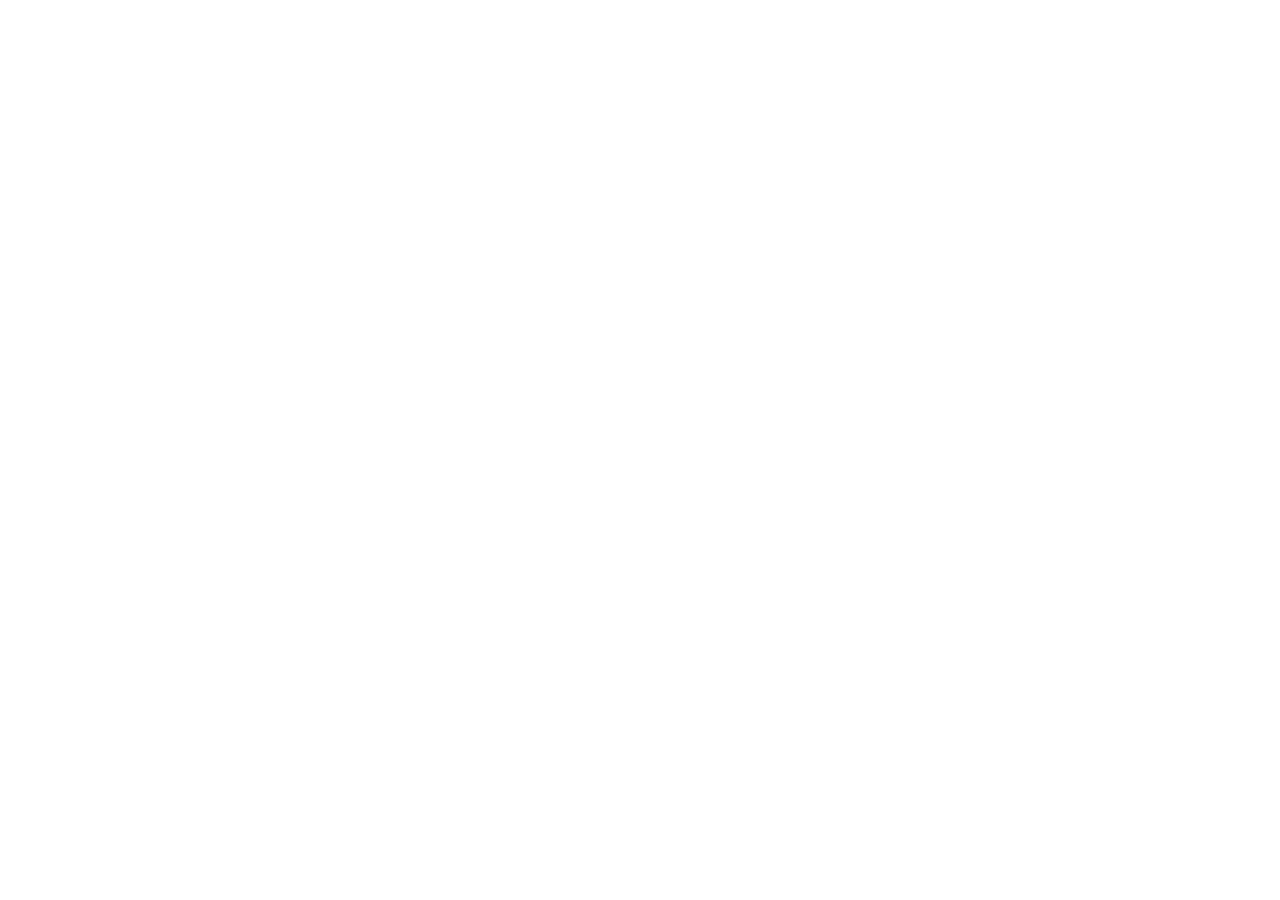
==== index.html @ 6583adca "리셋 css 설정" ====
<!DOCTYPE html>
<html lang="en">
<head>
    <meta charset="UTF-8">
    <meta name="viewport" content="width=device-width, initial-scale=1.0">
    <title>배경이미지 연습</title>
    <!-- <link rel="stylesheet" href="css/reset.css"> -->
    <link rel="stylesheet" href="css/main.css">
</head>
<body>
    
</body>
</html>
---- css/main.css ----
@import url(reset.css);
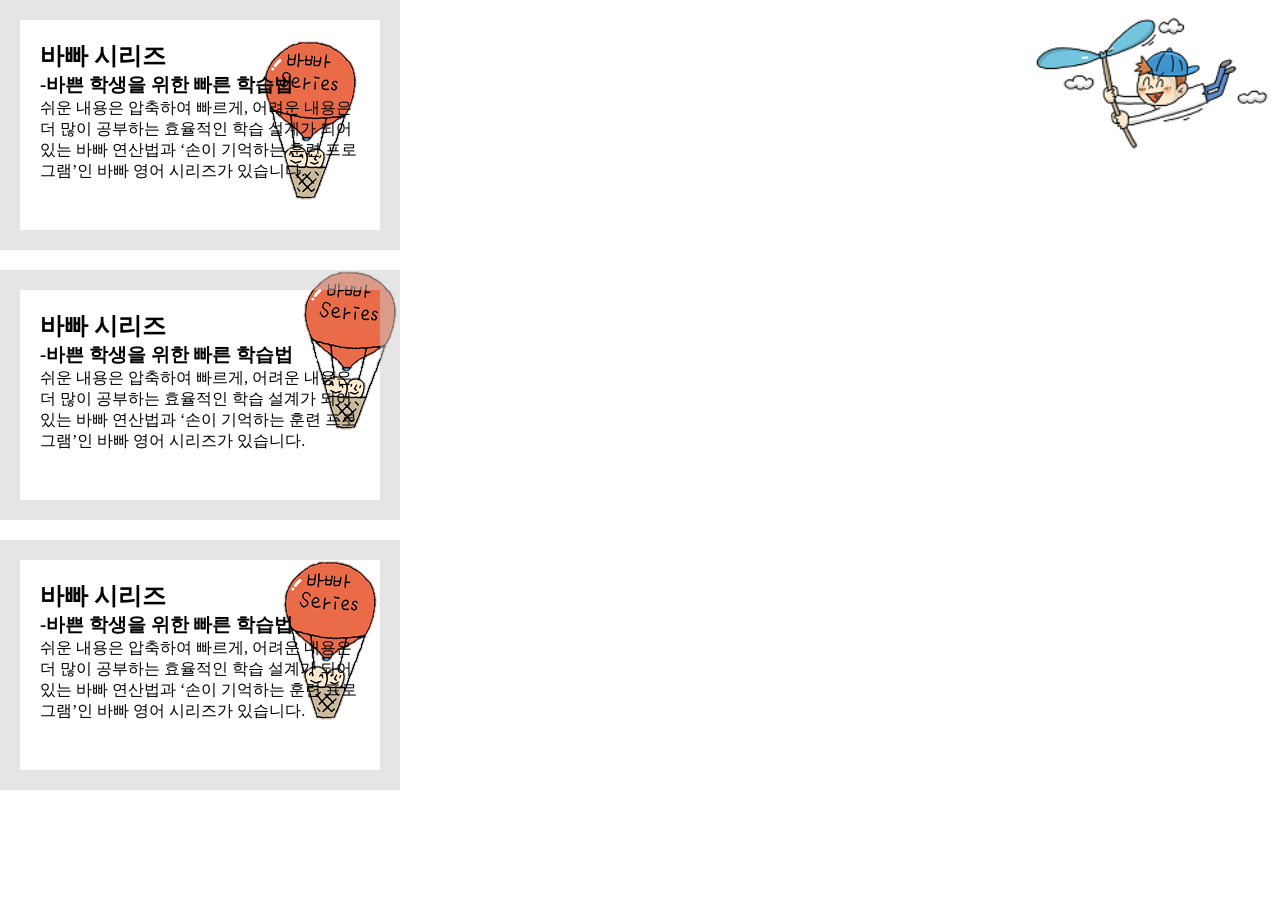
==== commit ca80232b: "백그라운드 이미지 속성 공부, 이미지 고정 공부" ====
--- a/index.html
+++ b/index.html
@@ -1,13 +1,36 @@
-<!DOCTYPE html>
+<!doctype html>
 <html lang="en">
-<head>
-    <meta charset="UTF-8">
-    <meta name="viewport" content="width=device-width, initial-scale=1.0">
+  <head>
+    <meta charset="UTF-8" />
+    <meta name="viewport" content="width=device-width, initial-scale=1.0" />
     <title>배경이미지 연습</title>
-    <!-- <link rel="stylesheet" href="css/reset.css"> -->
-    <link rel="stylesheet" href="css/main.css">
-</head>
-<body>
-    
-</body>
-</html>+    <!-- <link rel="stylesheet" href="css/reset.css" /> -->
+    <link rel="stylesheet" href="css/main.css" />
+  </head>
+  <body>
+    <div id="bg1">
+      <h2>바빠 시리즈</h2>
+      <h3>-바쁜 학생을 위한 빠른 학습법</h3>
+      <p>
+        쉬운 내용은 압축하여 빠르게, 어려운 내용은 더 많이 공부하는 효율적인 학습 설계가 되어 있는 바빠 연산법과 ‘손이
+        기억하는 훈련 프로그램’인 바빠 영어 시리즈가 있습니다.
+      </p>
+    </div>
+    <div id="bg2">
+      <h2>바빠 시리즈</h2>
+      <h3>-바쁜 학생을 위한 빠른 학습법</h3>
+      <p>
+        쉬운 내용은 압축하여 빠르게, 어려운 내용은 더 많이 공부하는 효율적인 학습 설계가 되어 있는 바빠 연산법과 ‘손이
+        기억하는 훈련 프로그램’인 바빠 영어 시리즈가 있습니다.
+      </p>
+    </div>
+    <div id="bg3">
+      <h2>바빠 시리즈</h2>
+      <h3>-바쁜 학생을 위한 빠른 학습법</h3>
+      <p>
+        쉬운 내용은 압축하여 빠르게, 어려운 내용은 더 많이 공부하는 효율적인 학습 설계가 되어 있는 바빠 연산법과 ‘손이
+        기억하는 훈련 프로그램’인 바빠 영어 시리즈가 있습니다.
+      </p>
+    </div>
+  </body>
+</html>
--- a/css/main.css
+++ b/css/main.css
@@ -1 +1,31 @@
 @import url(reset.css);
+body {
+  /* background-image: url("../images/bg2.png");
+  background-repeat: no-repeat;
+  background-position: right top;
+  background-size: cover; */
+  background: url(../images/bg2.png) no-repeat right top / 20%;
+  background-attachment: fixed;
+}
+#bg1,
+#bg2,
+#bg3 {
+  width: 400px;
+  height: 250px;
+  border: 20px solid rgba(204, 204, 204, 0.5);
+  padding: 20px;
+  margin-bottom: 20px;
+  background: url(../images/bg3.png) no-repeat right top;
+}
+#bg1 {
+  /* 배경이미지의 적용 범위를 조절 */
+  background-origin: content-box;
+}
+#bg2 {
+  /* 배경이미지의 적용 범위를 조절 */
+  background-origin: border-box;
+}
+#bg3 {
+  /* 배경이미지의 적용 범위를 조절 */
+  background-origin: padding-box;
+}
